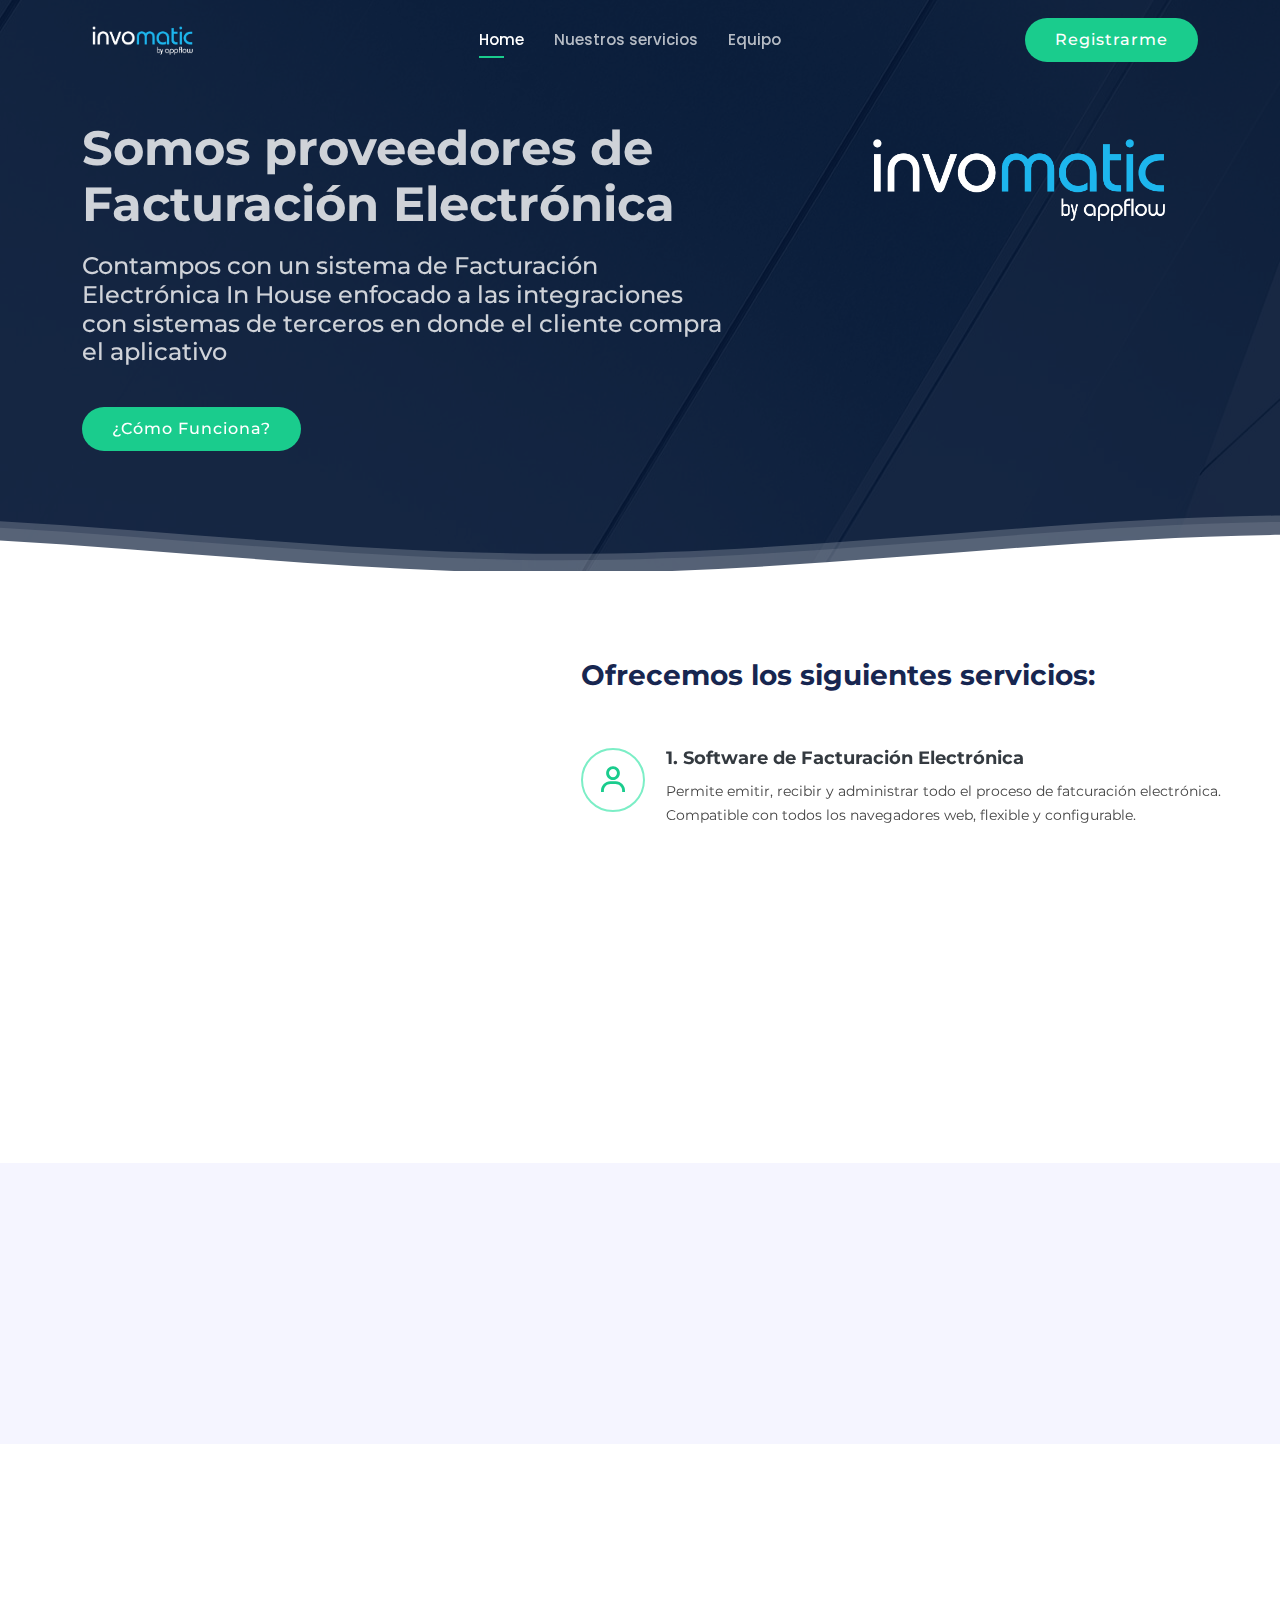
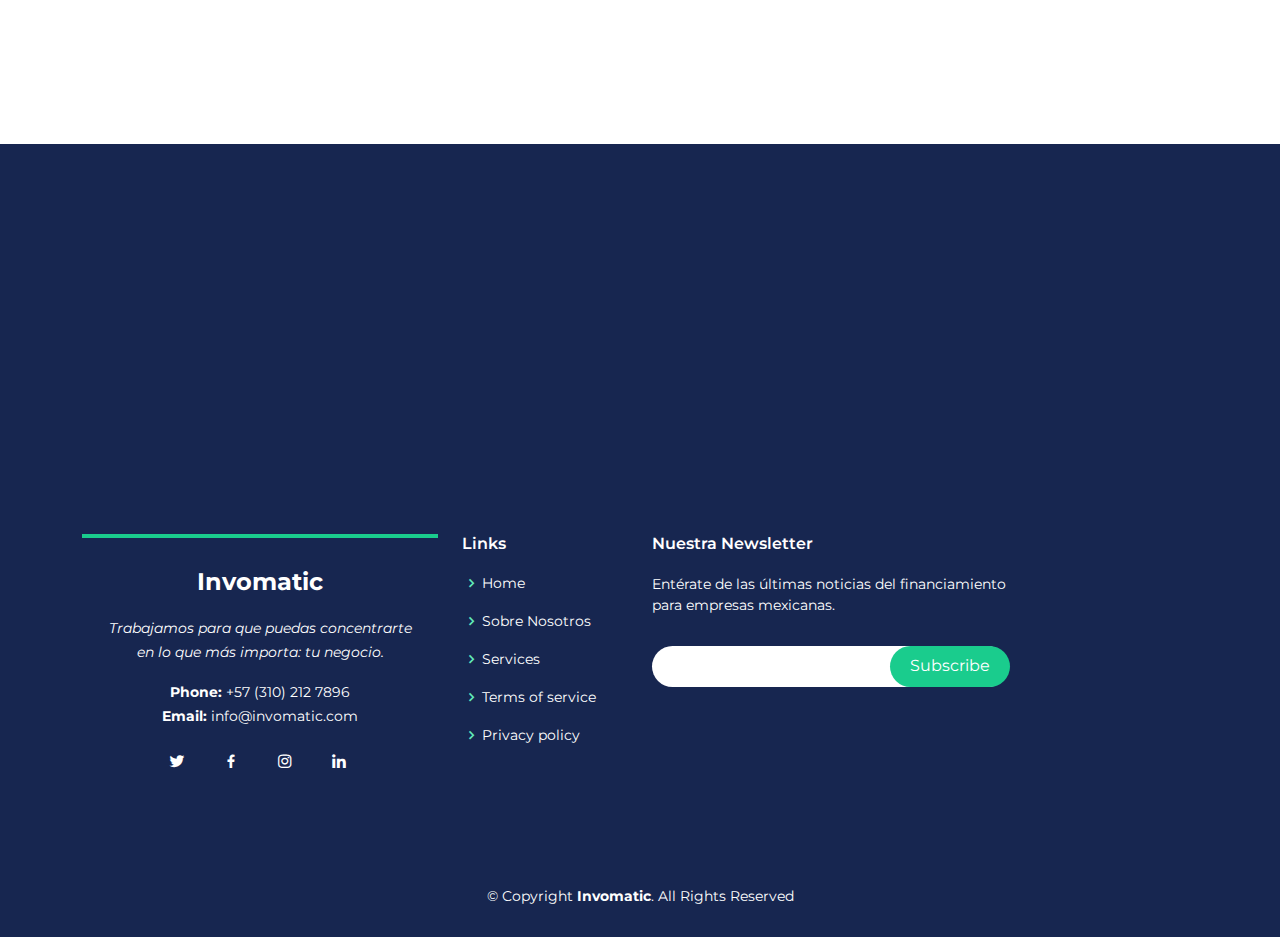
==== index.html @ b9589a2c "first commit" ====
<!DOCTYPE html>
<html lang="en">

<head>
  <meta charset="utf-8">
  <meta content="width=device-width, initial-scale=1.0" name="viewport">

  <title>Invomatic</title>
  <meta content="" name="description">
  <meta content="" name="keywords">

  <!-- Favicons -->
  <link href="assets/img/invomatic.png" rel="icon">
  <link href="assets/img/apple-touch-icon.png" rel="apple-touch-icon">

  <!-- Google Fonts -->
  <link
    href="https://fonts.googleapis.com/css?family=Open+Sans:300,300i,400,400i,600,600i,700,700i|Montserrat:300,300i,400,400i,500,500i,600,600i,700,700i|Poppins:300,300i,400,400i,500,500i,600,600i,700,700i"
    rel="stylesheet">

  <!-- Vendor CSS Files -->
  <link href="assets/vendor/aos/aos.css" rel="stylesheet">
  <link href="assets/vendor/bootstrap/css/bootstrap.min.css" rel="stylesheet">
  <link href="assets/vendor/bootstrap-icons/bootstrap-icons.css" rel="stylesheet">
  <link href="assets/vendor/boxicons/css/boxicons.min.css" rel="stylesheet">
  <link href="assets/vendor/glightbox/css/glightbox.min.css" rel="stylesheet">
  <link href="assets/vendor/remixicon/remixicon.css" rel="stylesheet">
  <link href="assets/vendor/swiper/swiper-bundle.min.css" rel="stylesheet">

  <!-- Template Main CSS File -->
  <link href="assets/css/style.css" rel="stylesheet">

  <!-- =======================================================
  * Updated: Mar 17 2024 with Bootstrap v5.3.3
  * Author: Liquicapital Innapsis
  ======================================================== -->
</head>

<body>

  <!-- ======= Header ======= -->
  <header id="header" class="fixed-top d-flex align-items-center header-transparent">
    <div class="container d-flex align-items-center justify-content-between">

      <div class="logo">
        <a href="index.html"><img src="assets/img/invomatic.png" alt="" class="img-fluid"></a>
      </div>

      <nav id="navbar" class="navbar">
        <ul>
          <li><a class="nav-link scrollto active" href="#hero">Home</a></li>
          <li><a class="nav-link scrollto" href="#about">Nuestros servicios</a></li>
          <li><a class="nav-link scrollto" href="#testimonials">Equipo</a></li>
      </nav><!-- .navbar -->

      <a class="btn-get-started scrollto">Registrarme</a>

    </div>
  </header><!-- End Header -->

  <!-- ======= Hero Section ======= -->
  <section id="hero">

    <div class="container">
      <div class="row justify-content-between">
        <div class="col-lg-7 pt-5 pt-lg-0 order-2 order-lg-1 d-flex align-items-center">
          <div data-aos="zoom-out">
            <h1>Somos proveedores de Facturación Electrónica</h1>
            <h2>Contampos con un sistema de Facturación Electrónica In House enfocado a las integraciones con sistemas
              de terceros en donde el cliente compra el aplicativo</h2>
            <div class="text-center text-lg-start">
              <a href="#about" class="btn-get-started scrollto">¿Cómo Funciona?</a>
            </div>
          </div>
        </div>
        <div class="col-lg-4 order-1 order-lg-2 hero-img" data-aos="zoom-out" data-aos-delay="300">
          <img src="assets/img/invomatic.png" class="img-fluid animated" alt="">
        </div>
      </div>
    </div>

    <svg class="hero-waves" xmlns="http://www.w3.org/2000/svg" xmlns:xlink="http://www.w3.org/1999/xlink"
      viewBox="0 24 150 28 " preserveAspectRatio="none">
      <defs>
        <path id="wave-path" d="M-160 44c30 0 58-18 88-18s 58 18 88 18 58-18 88-18 58 18 88 18 v44h-352z">
      </defs>
      <g class="wave1">
        <use xlink:href="#wave-path" x="50" y="3" fill="rgba(255,255,255, .1)">
      </g>
      <g class="wave2">
        <use xlink:href="#wave-path" x="50" y="0" fill="rgba(255,255,255, .2)">
      </g>
      <g class="wave3">
        <use xlink:href="#wave-path" x="50" y="9" fill="#fff">
      </g>
    </svg>

  </section><!-- End Hero -->

  <main id="main">

    <!-- ======= Cómo Funciona ======= -->

    <section id="about" class="about">
      <div class="container-fluid">
        <div class="row">
          <div class="col-xl-5 col-lg-6 d-flex justify-content-center align-items-stretch" data-aos="fade-right">
            <!-- <a href="https://www.youtube.com/watch?v=StpBR2W8G5A" class="glightbox play-btn mb-4"></a> -->
          </div>

          <div
            class="col-xl-7 col-lg-6 icon-boxes d-flex flex-column align-items-stretch justify-content-center py-5 px-lg-5"
            data-aos="fade-left">
            <h3>Ofrecemos los siguientes servicios:</h3>
            <!-- <p>Crea tu cuenta</p> -->

            <div class="icon-box" data-aos="zoom-in" data-aos-delay="100">
              <div class="icon"><i class="bx bx-user"></i></div>
              <h4 class="title"><a href="">1. Software de Facturación Electrónica</a></h4>
              <p class="description">Permite emitir, recibir y administrar todo el proceso de fatcuración electrónica.
                Compatible con todos los navegadores web, flexible y configurable.</p>
            </div>

            <div class="icon-box" data-aos="zoom-in" data-aos-delay="200">
              <div class="icon"><i class="bx bx-fingerprint"></i></div>
              <h4 class="title"><a href="">2. Facturación Electrónica sin costo fijo</a></h4>
              <p class="description">Sistema de Facturación Electrónica In House enfocado a las integraciones con
                sistemas de terceros en donde el cliente compra el aplicativo.</p>
            </div>

            <div class="icon-box" data-aos="zoom-in" data-aos-delay="300">
              <div class="icon"><i class="bx bx-file"></i></div>
              <h4 class="title"><a href="">3. Automatizaciones de Facturación Electrónica</a></h4>
              <p class="description">Tenemos la capacidad para automatizar procesos de emisión, recepción y entrega de
                documentos de facturación electónica.</p>
            </div>

          </div>
        </div>

      </div>
    </section>

    <!-- End Cómo Funciona -->

    <!-- ======= Counts Section ======= -->

    <section id="counts" class="counts">
      <div class="container">

        <div class="row" data-aos="fade-up">

          <div class="col-lg-3 col-md-6">
            <div class="count-box">
              <i class="bi bi-emoji-smile"></i>
              <span data-purecounter-start="0" data-purecounter-end="1712" data-purecounter-duration="1"
                class="purecounter"></span>
              <p>Clientes activos</p>
            </div>
          </div>

          <div class="col-lg-3 col-md-6 mt-5 mt-md-0">
            <div class="count-box">
              <i class="bi bi-journal-richtext"></i>
              <span data-purecounter-start="0" data-purecounter-end="120" data-purecounter-duration="1"
                class="purecounter"></span>
              <p>Millones de documentos procesados</p>
            </div>
          </div>

          <div class="col-lg-3 col-md-6 mt-5 mt-lg-0">
            <div class="count-box">
              <i class="bi bi-headset"></i>
              <span data-purecounter-start="0" data-purecounter-end="8" data-purecounter-duration="1"
                class="purecounter"></span>
              <p>Soporte Dedicado</p>
            </div>
          </div>

          <div class="col-lg-3 col-md-6 mt-5 mt-lg-0">
            <div class="count-box">
              <i class="bi bi-people"></i>
              <span data-purecounter-start="0" data-purecounter-end="32" data-purecounter-duration="1"
                class="purecounter"></span>
              <p>Trabajando para ti</p>
            </div>
          </div>

        </div>

      </div>
    </section>
    <!-- End Simulador -->

    <!-- ======= VENTAJAS ======= -->

    <section id="features" class="features">
      <div class="container">

        <div class="section-title" data-aos="fade-up">
          <h2></h2>
          <p>Lo que nos caracteriza</p>
        </div>

        <div class="row" data-aos="fade-left">
          <div class="col-lg-3 col-md-4">
            <div class="icon-box" data-aos="zoom-in" data-aos-delay="50">
              <i class="ri-store-line" style="color: #ffbb2c;"></i>
              <h3><a href="">Experiencia</a></h3>
            </div>
          </div>
          <div class="col-lg-3 col-md-4 mt-4 mt-md-0">
            <div class="icon-box" data-aos="zoom-in" data-aos-delay="100">
              <i class="ri-bar-chart-box-line" style="color: #5578ff;"></i>
              <h3><a href="">Calidad</a></h3>
            </div>
          </div>
          <div class="col-lg-3 col-md-4 mt-4 mt-md-0">
            <div class="icon-box" data-aos="zoom-in" data-aos-delay="150">
              <i class="ri-calendar-todo-line" style="color: #e80368;"></i>
              <h3><a href="">Soporte Completo</a></h3>
            </div>
          </div>
          <div class="col-lg-3 col-md-4 mt-4 mt-lg-0">
            <div class="icon-box" data-aos="zoom-in" data-aos-delay="200">
              <i class="ri-file-list-3-line" style="color: #11dbcf;"></i>
              <h3><a href="">Personalizaciones</a></h3>
            </div>
          </div>
        </div>
    </section>
    <!-- ======= Testimonials Section ======= -->
    <section id="testimonials" class="testimonials">
      <div class="container">

        <div class="testimonials-slider swiper" data-aos="fade-up" data-aos-delay="100">
          <div class="swiper-wrapper">

            <div class="swiper-slide">
              <div class="testimonial-item">
                <img src="assets/img/testimonials/testimonials-1.jpg" class="testimonial-img" alt="">
                <h3>Javier Fransisco Martínez Sintes</h3>
                <h4>CEO &amp; Founder</h4>
                <!-- <p>
                  <i class="bx bxs-quote-alt-left quote-icon-left"></i>
                  Referencia 1.
                  <i class="bx bxs-quote-alt-right quote-icon-right"></i>
                </p> -->
              </div>
            </div><!-- End testimonial item -->

            <div class="swiper-slide">
              <div class="testimonial-item">
                <img src="assets/img/testimonials/testimonials-2.jpg" class="testimonial-img" alt="">
                <h3>Mauricio David Obando</h3>
                <h4>Arquitecto de Software</h4>
                <!-- <p>
                  <i class="bx bxs-quote-alt-left quote-icon-left"></i>
                  Refencia 2.
                  <i class="bx bxs-quote-alt-right quote-icon-right"></i>
                </p> -->
              </div>
            </div><!-- End testimonial item -->
          </div>
    </section>

    <!-- <section id="faq" class="faq section-bg">
      <div class="container">

        <div class="section-title" data-aos="fade-up">
          <h2>F.A.Q</h2>
          <p>Preguntas Frecuentes</p>
        </div>

        <div class="faq-list">
          <ul>
            <li data-aos="fade-up">
              <i class="bx bx-help-circle icon-help"></i> <a data-bs-toggle="collapse" class="collapse"
                data-bs-target="#faq-list-1">¿Cómo funciona el factoraje? <i class="bx bx-chevron-down icon-show"></i><i
                  class="bx bx-chevron-up icon-close"></i></a>
              <div id="faq-list-1" class="collapse show" data-bs-parent=".faq-list">
                <p>
                  Adelantamos el pago de las facturas a crédito de tus clientes para que cuentes con la liquidez que tu
                  negocio necesita. Con nuestro proceso digital recibes el pago adelantado en tu cuenta en cuestión de
                  horas, y nosotros cobramos tu factura al vencimiento.
                </p>
              </div>
            </li>

            <li data-aos="fade-up" data-aos-delay="100">
              <i class="bx bx-help-circle icon-help"></i> <a data-bs-toggle="collapse" data-bs-target="#faq-list-2"
                class="collapsed">¿Me hacen consulta en centrales de riesgo? <i
                  class="bx bx-chevron-down icon-show"></i><i class="bx bx-chevron-up icon-close"></i></a>
              <div id="faq-list-2" class="collapse" data-bs-parent=".faq-list">
                <p>
                  Dolor sit amet consectetur adipiscing elit pellentesque habitant morbi. Id interdum velit laoreet id
                  donec ultrices. Fringilla phasellus faucibus scelerisque eleifend donec pretium. Est pellentesque elit
                  ullamcorper dignissim. Mauris ultrices eros in cursus turpis massa tincidunt dui.
                </p>
              </div>
            </li>

            <li data-aos="fade-up" data-aos-delay="200">
              <i class="bx bx-help-circle icon-help"></i> <a data-bs-toggle="collapse" data-bs-target="#faq-list-3"
                class="collapsed">¿Alguien más tiene acceso a mis datos? <i class="bx bx-chevron-down icon-show"></i><i
                  class="bx bx-chevron-up icon-close"></i></a>
              <div id="faq-list-3" class="collapse" data-bs-parent=".faq-list">
                <p>
                  Eleifend mi in nulla posuere sollicitudin aliquam ultrices sagittis orci. Faucibus pulvinar elementum
                  integer enim. Sem nulla pharetra diam sit amet nisl suscipit. Rutrum tellus pellentesque eu tincidunt.
                  Lectus urna duis convallis convallis tellus. Urna molestie at elementum eu facilisis sed odio morbi
                  quis
                </p>
              </div>
            </li>

            <li data-aos="fade-up" data-aos-delay="300">
              <i class="bx bx-help-circle icon-help"></i> <a data-bs-toggle="collapse" data-bs-target="#faq-list-4"
                class="collapsed">¿Cuál es el máximo monto que puedo recibir? <i
                  class="bx bx-chevron-down icon-show"></i><i class="bx bx-chevron-up icon-close"></i></a>
              <div id="faq-list-4" class="collapse" data-bs-parent=".faq-list">
                <p>
                  Molestie a iaculis at erat pellentesque adipiscing commodo. Dignissim suspendisse in est ante in. Nunc
                  vel risus commodo viverra maecenas accumsan. Sit amet nisl suscipit adipiscing bibendum est. Purus
                  gravida quis blandit turpis cursus in.
                </p>
              </div>
            </li>

            <li data-aos="fade-up" data-aos-delay="400">
              <i class="bx bx-help-circle icon-help"></i> <a data-bs-toggle="collapse" data-bs-target="#faq-list-5"
                class="collapsed">¿Por qué debo ingresar mis datos y mi clave CIEC en la plataforma? <i
                  class="bx bx-chevron-down icon-show"></i><i class="bx bx-chevron-up icon-close"></i></a>
              <div id="faq-list-5" class="collapse" data-bs-parent=".faq-list">
                <p>
                  Laoreet sit amet cursus sit amet dictum sit amet justo. Mauris vitae ultricies leo integer malesuada
                  nunc vel. Tincidunt eget nullam non nisi est sit amet. Turpis nunc eget lorem dolor sed. Ut venenatis
                  tellus in metus vulputate eu scelerisque.
                </p>
              </div>
            </li>

          </ul>
        </div>

      </div>
    </section> -->

  </main><!-- End #main -->

  <!-- ======= Footer ======= -->
  <footer id="footer">
    <div class="footer-top">
      <div class="container">
        <div class="row">

          <div class="col-lg-4 col-md-6">
            <div class="footer-info">
              <h3>Invomatic</h3>
              <p class="pb-3"><em>Trabajamos para que puedas concentrarte en lo que más importa: tu negocio.</em>
              </p>
              <p>
                <strong>Phone:</strong> +57 (310) 212 7896<br>
                <strong>Email:</strong> info@invomatic.com<br>
              </p>
              <div class="social-links mt-3">
                <a href="#" class="twitter"><i class="bx bxl-twitter"></i></a>
                <a href="#" class="facebook"><i class="bx bxl-facebook"></i></a>
                <a href="#" class="instagram"><i class="bx bxl-instagram"></i></a>
                <a href="#" class="linkedin"><i class="bx bxl-linkedin"></i></a>
              </div>
            </div>
          </div>

          <div class="col-lg-2 col-md-6 footer-links">
            <h4>Links</h4>
            <ul>
              <li><i class="bx bx-chevron-right"></i> <a href="#">Home</a></li>
              <li><i class="bx bx-chevron-right"></i> <a href="#">Sobre Nosotros</a></li>
              <li><i class="bx bx-chevron-right"></i> <a href="#">Services</a></li>
              <li><i class="bx bx-chevron-right"></i> <a href="#">Terms of service</a></li>
              <li><i class="bx bx-chevron-right"></i> <a href="#">Privacy policy</a></li>
            </ul>
          </div>
          <div class="col-lg-4 col-md-6 footer-newsletter">
            <h4>Nuestra Newsletter</h4>
            <p>Entérate de las últimas noticias del financiamiento para empresas mexicanas.</p>
            <form action="" method="post">
              <input type="email" name="email"><input type="submit" value="Subscribe">
            </form>

          </div>

        </div>
      </div>
    </div>

    <div class="container">
      <div class="copyright">
        &copy; Copyright <strong><span>Invomatic</span></strong>. All Rights Reserved
      </div>
    </div>
  </footer>

  <!-- End Footer -->

  <a href="#" class="back-to-top d-flex align-items-center justify-content-center"><i
      class="bi bi-arrow-up-short"></i></a>
  <div id="preloader"></div>

  <!-- Vendor JS Files -->
  <script src="assets/vendor/purecounter/purecounter_vanilla.js"></script>
  <script src="assets/vendor/aos/aos.js"></script>
  <script src="assets/vendor/bootstrap/js/bootstrap.bundle.min.js"></script>
  <script src="assets/vendor/glightbox/js/glightbox.min.js"></script>
  <script src="assets/vendor/swiper/swiper-bundle.min.js"></script>
  <script src="assets/vendor/php-email-form/validate.js"></script>

  <!-- Template Main JS File -->
  <script src="assets/js/main.js"></script>


  <!-- Simulador -->
  <script>
    function updateAmountValue(value) {
      document.getElementById('amountValue').innerText = `$${parseInt(value).toLocaleString('en-US')}`;
      calculate();
    }

    function updateDaysValue(value) {
      document.getElementById('daysValue').value = value;
      calculate();
    }

    function calculate() {
      const amount = parseInt(document.getElementById('amountRange').value);
      const days = parseInt(document.getElementById('daysValue').value);
      const exponente = (days / 360)
      const portencia = Math.pow(1.32, exponente)
      const montoFinanciado = (amount * 0.98)
      const valorDesembolso = Math.round(montoFinanciado / portencia)
      document.getElementById('finalAmount').innerText = `$${valorDesembolso.toLocaleString('en-US')}`;
    }

    // Initialize values
    calculate();
  </script>

  <!-- Selector -->
  <script>
    document.querySelectorAll('.option').forEach(option => {
      option.addEventListener('click', () => {
        document.querySelectorAll('.option').forEach(opt => opt.classList.remove('selected'));
        option.classList.add('selected');
        updateDaysValue(option.getAttribute('data-value'))
      });
    });
  </script>

</body>

</html>
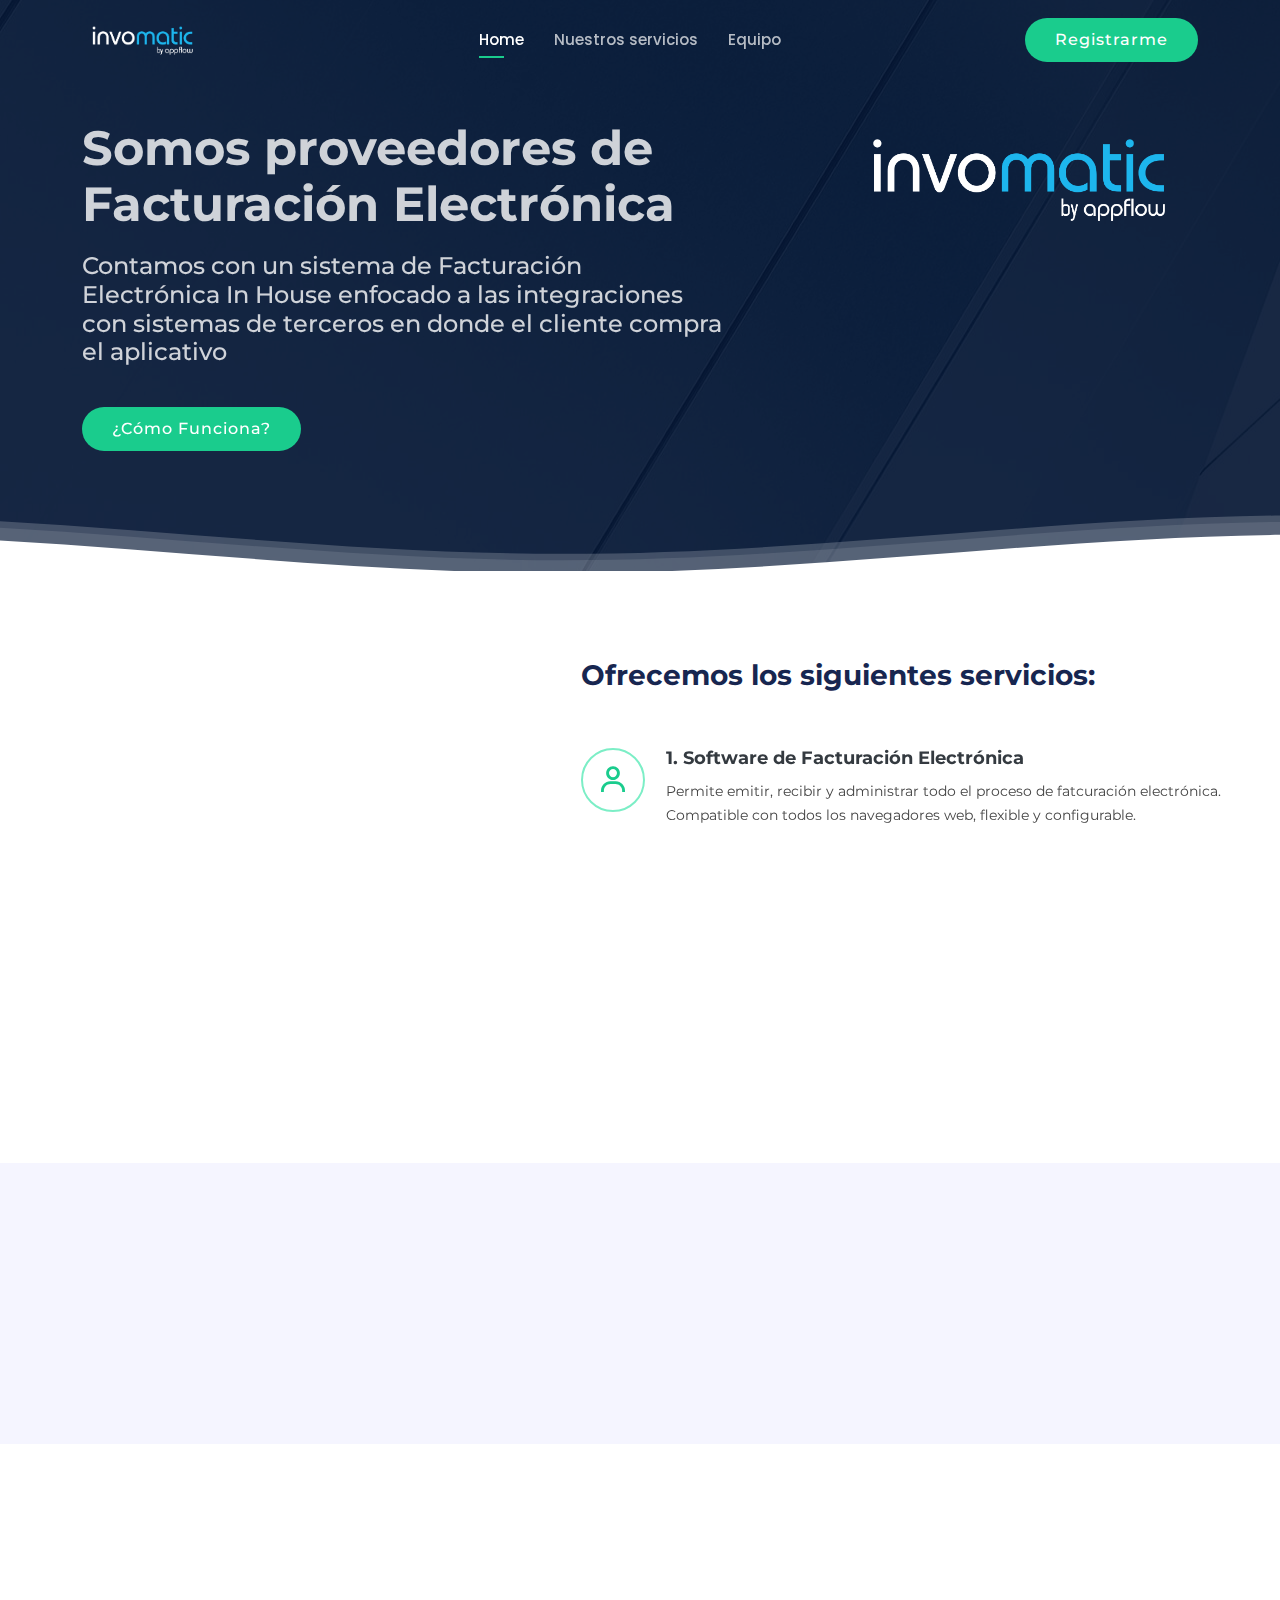
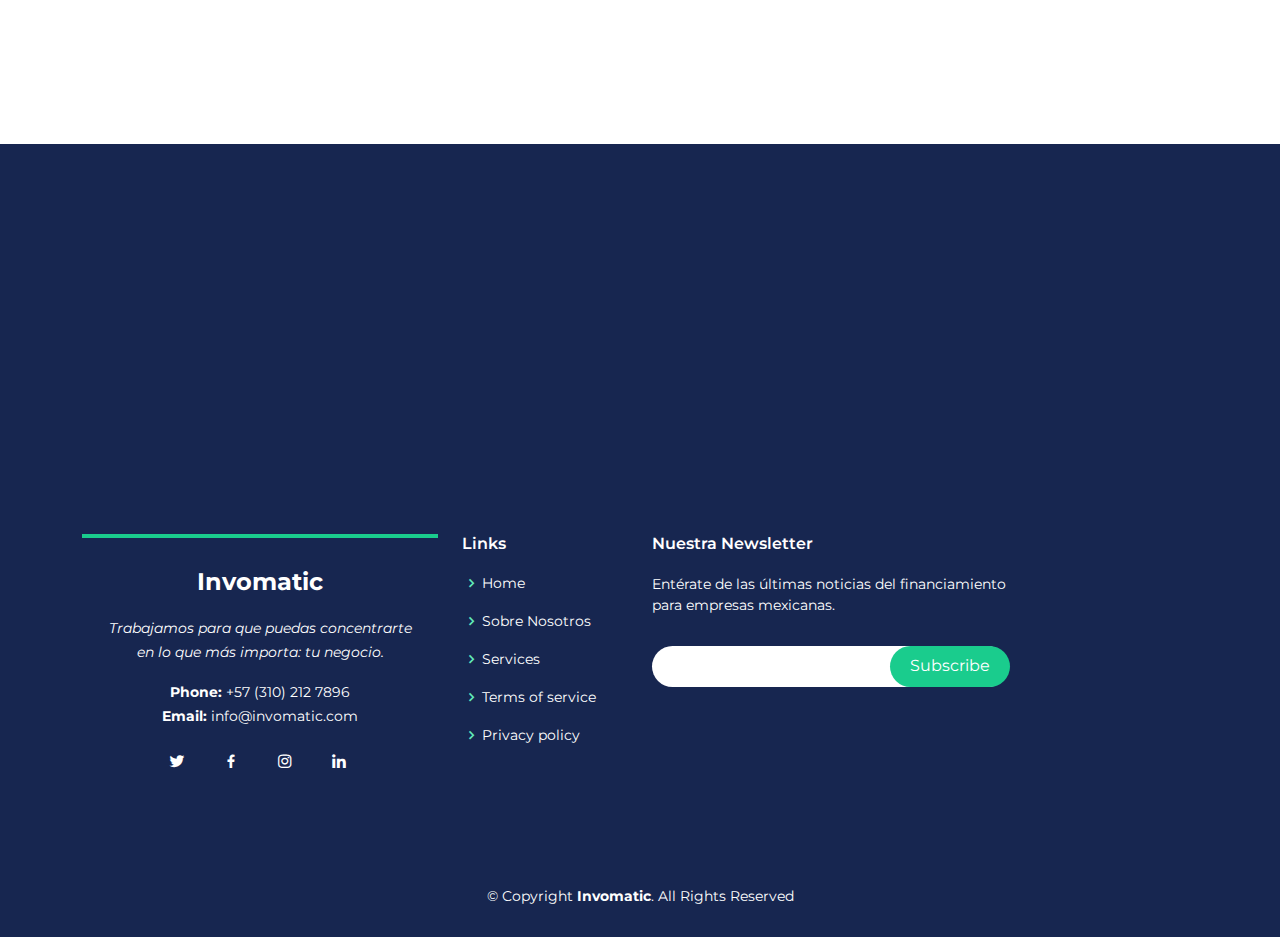
==== commit aa9a3c8e: "actualice imagen" ====
--- a/index.html
+++ b/index.html
@@ -66,7 +66,7 @@
         <div class="col-lg-7 pt-5 pt-lg-0 order-2 order-lg-1 d-flex align-items-center">
           <div data-aos="zoom-out">
             <h1>Somos proveedores de Facturación Electrónica</h1>
-            <h2>Contampos con un sistema de Facturación Electrónica In House enfocado a las integraciones con sistemas
+            <h2>Contamos con un sistema de Facturación Electrónica In House enfocado a las integraciones con sistemas
               de terceros en donde el cliente compra el aplicativo</h2>
             <div class="text-center text-lg-start">
               <a href="#about" class="btn-get-started scrollto">¿Cómo Funciona?</a>
@@ -251,7 +251,7 @@
 
             <div class="swiper-slide">
               <div class="testimonial-item">
-                <img src="assets/img/testimonials/testimonials-2.jpg" class="testimonial-img" alt="">
+                <img src="assets/img/testimonials/testimonials-4.jpg" class="testimonial-img" alt="">
                 <h3>Mauricio David Obando</h3>
                 <h4>Arquitecto de Software</h4>
                 <!-- <p>
